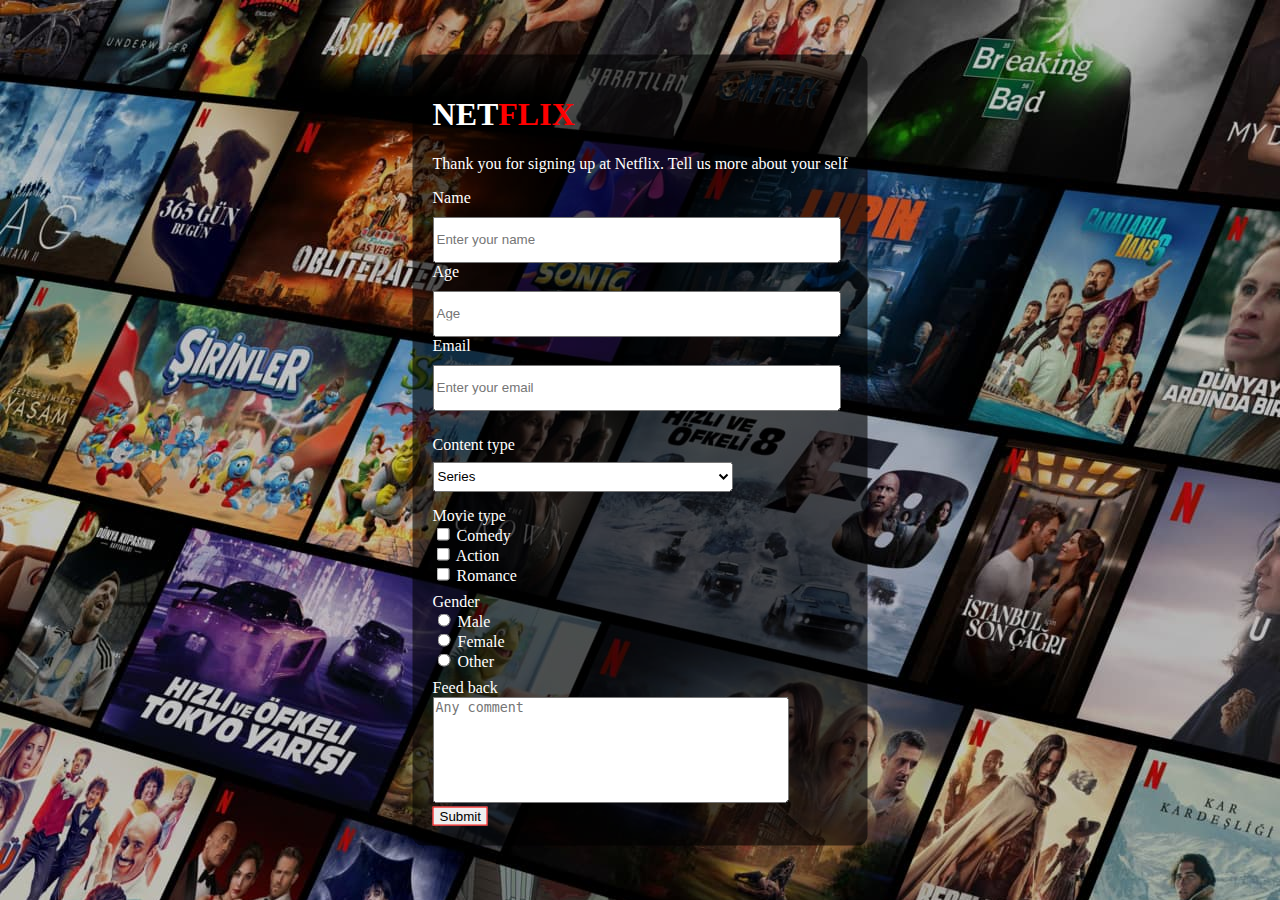
==== index.html @ 8dbcee12 "first commit" ====
<!DOCTYPE html>
<html lang="en">
<head>
    <meta charset="UTF-8">
    <meta name="viewport" content="width=device-width, initial-scale=1.0">
    <title>Netflix Signup</title>
    <link rel="stylesheet" href="style.css">
    <link rel="shortcut icon" href="./netflixlogo.0.0.1466448626.jfif" type="image/x-icon">
</head>
<body>
    <div class="content">
        <h1>NET<span style="color: red; font-family: 'Times New Roman', Times, serif;">FLIX</span></h1>

        <p class="p-element">
        Thank you for signing up at Netflix. Tell us more about your self
        </p>
    
    
    <form>
        <div class="container">
            <label for="name">Name</label><br>
            <input type="text" id="name" name="name" required placeholder="Enter your name"><br>
            <label for="age">Age</label><br>
            <input type="number" id="age" name="age" min="1"required placeholder="Age"><br>
            <label for="email">Email</label><br>
            <input type="email" id="email" name="email" required placeholder="Enter your email"><br>
        </div> 
    <div class="content-type"> 
            <label for="content-type">Content type</label><br>
        <select id="content-type" name="content-type" required>
            <option value="series">Series</option>
            <option value="movie">Movie</option>
        </select><br>
    </div>
    <div class="movie">
        <label for="movie-type">Movie type</label><br>
        <input type="checkbox" id="movie-type1">
        <label for="movie-type1">Comedy</label><br>
        <input type="checkbox" id="movie-type2">
        <label for="movie-type2">Action</label><br>
        <input type="checkbox" id="movie-type3">
        <label for="movie-type3">Romance</label>
    </div>
        <br>
        <div class="gender">
            <label for="gender">Gender</label>
            <br>
            <input type="radio" id="gender0" name="cinsiyet">
            <label for="gender0">Male</label>
            <br>
            <input type="radio" id="gender1" name="cinsiyet">
            <label for="gender1">Female</label>
            <br>
            <input type="radio" id="gender2" name="cinsiyet">
            <label for="gender2">Other</label>
            <br>
        </div>
        
        
        
        <br>
        
        
        <div class="feedback">
            <label for="yorum">Feed back</label> <br>
            <textarea name="girilen_yorum" id="yorum" placeholder="Any comment"></textarea>
        </div>
        <br>
        <input type="submit" value="Submit" id="yorum2">
    </form>

</body>
</html>
---- style.css ----
body{
    background-image: url(./background_image.jpg);
}


.content {
    /* border: 2px solid rgb(13, 0, 255); */
    position: absolute;
    top: 50%;
    left: 50%;
    transform: translate(-50%, -50%);
    background-color: rgba(0, 0, 0, 0.596);
    padding: 20px;
    /* text-align: center; */
    border-radius: 10px;
    color: white;
    
}
.movie{
    /* border: 1px solid red; */
    display: inline-block;
    margin-top: 15px;
}
#name{
    width: 400px;
    height: 40px;
    margin-top: 10px;
}
#age{
    width: 400px;
    height: 40px;
    margin-top: 10px;
}
#email{
    width: 400px;
    height: 40px;
    margin-top: 10px;
}

#content-type{
    width: 300px;
    height: 30px;
    margin-top: 8px;
}
.content-type{
    margin-top: 25px;
}

.gender{
    display: inline-block;
    /* border: 1px solid red; */
    margin-top: 8px;
}
.feedback{
    display: inline-block;
    /* border: 1px solid green; */
    margin-top: 8px;
}
#yorum{
    width: 350px;
    height: 100px;
    resize: none;
}

#yorum2{
    border: 1px solid red;
}
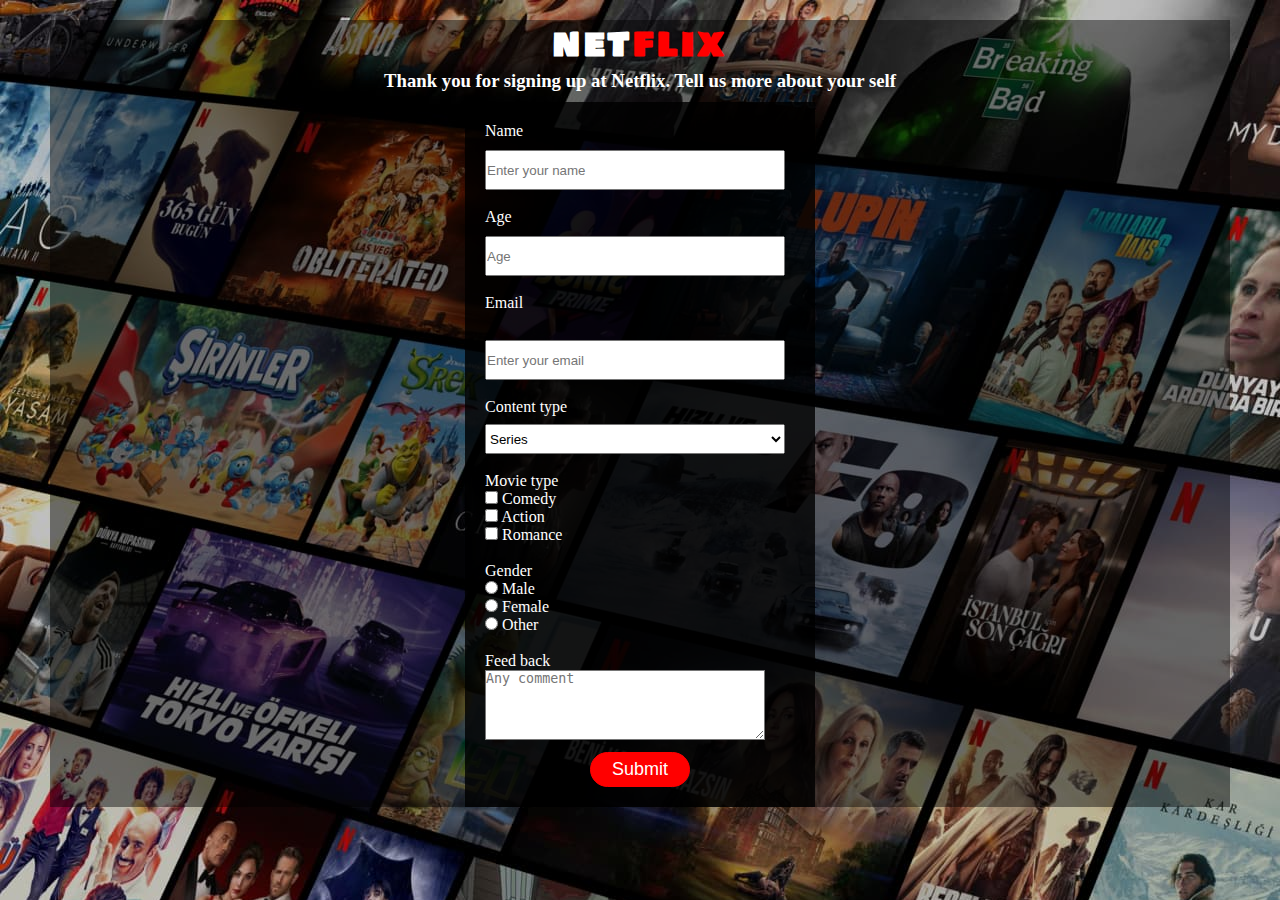
==== commit aa8a1240: "updated" ====
--- a/index.html
+++ b/index.html
@@ -5,44 +5,51 @@
     <meta name="viewport" content="width=device-width, initial-scale=1.0">
     <title>Netflix Signup</title>
     <link rel="stylesheet" href="style.css">
-    <link rel="shortcut icon" href="./netflixlogo.0.0.1466448626.jfif" type="image/x-icon">
+    <link rel="shortcut icon" href="./img/netflixlogo.0.0.1466448626.jfif" type="image/x-icon">
+    <link rel="preconnect" href="https://fonts.googleapis.com%22%3E/
+    <link rel="preconnect" href="https://fonts.gstatic.com/" crossorigin>
+    <link href="https://fonts.googleapis.com/css2?family=Bowlby+One+SC&display=swap" rel="stylesheet">
 </head>
 <body>
-    <div class="content">
-        <h1>NET<span style="color: red; font-family: 'Times New Roman', Times, serif;">FLIX</span></h1>
-
-        <p class="p-element">
+    <form action="./result.html" method="get"></form>
+        <div class="content">
+        <h1 style="font-family: 'Bowlby One SC', sans-serif; text-align: center; font-variant: small-caps; color: white; font-variant: small-caps; letter-spacing: 4px;">NET<span style="color: red;">FLIX</span></h1>
+        <h3 class="p-element">
         Thank you for signing up at Netflix. Tell us more about your self
-        </p>
-    
-    
-    <form>
+        </h3>
+   
         <div class="container">
+            
+        <form>
             <label for="name">Name</label><br>
-            <input type="text" id="name" name="name" required placeholder="Enter your name"><br>
+            <input type="text" id="name" name="name" required placeholder="Enter your name">
+            <br><br>
             <label for="age">Age</label><br>
-            <input type="number" id="age" name="age" min="1"required placeholder="Age"><br>
-            <label for="email">Email</label><br>
-            <input type="email" id="email" name="email" required placeholder="Enter your email"><br>
-        </div> 
-    <div class="content-type"> 
+            <input type="number" id="age" name="age" min="1"required placeholder="Age">
+            <br><br>
+            <label for="email">Email</label>
+            <br><br>
+            <input type="email" id="email" name="email" required placeholder="Enter your email"><br><br>
+         
+    <!-- <div class="content-type">  -->
             <label for="content-type">Content type</label><br>
         <select id="content-type" name="content-type" required>
             <option value="series">Series</option>
             <option value="movie">Movie</option>
         </select><br>
-    </div>
-    <div class="movie">
+    <!-- </div> -->
+    <br>
+    <!-- <div class="movie"> -->
         <label for="movie-type">Movie type</label><br>
         <input type="checkbox" id="movie-type1">
         <label for="movie-type1">Comedy</label><br>
         <input type="checkbox" id="movie-type2">
         <label for="movie-type2">Action</label><br>
         <input type="checkbox" id="movie-type3">
-        <label for="movie-type3">Romance</label>
-    </div>
+        <label for="movie-type3">Romance</label><br>
+    <!-- </div> -->
         <br>
-        <div class="gender">
+        <!-- <div class="gender"> -->
             <label for="gender">Gender</label>
             <br>
             <input type="radio" id="gender0" name="cinsiyet">
@@ -54,20 +61,16 @@
             <input type="radio" id="gender2" name="cinsiyet">
             <label for="gender2">Other</label>
             <br>
-        </div>
-        
-        
-        
+        <!-- </div> -->
         <br>
-        
-        
-        <div class="feedback">
+        <!-- <div class="feedback"> -->
             <label for="yorum">Feed back</label> <br>
-            <textarea name="girilen_yorum" id="yorum" placeholder="Any comment"></textarea>
-        </div>
+            <textarea name="girilen_yorum" id="yorum" placeholder="Any comment" rows="45" cols="15"></textarea>
+        <!-- </div> -->
         <br>
-        <input type="submit" value="Submit" id="yorum2">
+        <div id="yorum4"><input type="submit" value="Submit"></div>  
     </form>
-
+    </div>
+    </div>
 </body>
 </html>--- a/style.css
+++ b/style.css
@@ -1,38 +1,103 @@
 body{
-    background-image: url(./background_image.jpg);
+    background-image: url(./img/background_image.jpg);
+}
+*{
+    box-sizing: border-box;
+    margin: 0;
+    padding: 0;
+}
+.content{ 
+    /* border: 2px solid green; */
+    margin: 20px 50px 10px;
+    background-color: rgba(0, 0, 0, 0.445);
+    
 }
 
+.p-element{
+    text-align: center;
+    color: white;
+}
 
-.content {
-    /* border: 2px solid rgb(13, 0, 255); */
-    position: absolute;
-    top: 50%;
-    left: 50%;
-    transform: translate(-50%, -50%);
-    background-color: rgba(0, 0, 0, 0.596);
+.container{
+    width: 350px;
+    height: auto;
+    margin: auto;
+    background-color: rgba(0, 0, 0, 0.811);
     padding: 20px;
-    /* text-align: center; */
-    border-radius: 10px;
+    margin-top: 10px;
     color: white;
+}
+/* .content-type{
+    width: 500px;
+    height: auto;
+    margin: auto;
+}
+.movie{
+    width: 500px;
+    height: auto;
+    margin: auto;
+}
+.gender{
+    width: 500px;
+    height: auto;
+    margin: auto;
+}
+.feedback{
+    width: 500px;
+    height: auto;
+    margin: auto;
+} */
+#yorum{
+    width: 280px;
+    height: 70px;
+    background-color: white;
+}
+#yorum4{
+    border: 1px solid red;
+    width: 100px;
+    height: 35px;
+    border-radius: 40px;
+    margin: auto;
+    background-color: red;
+    color: white;
+    display: flex;
+    justify-content: center;
+    align-items: center;
+    margin-top: 8px;
+}
+/* submit butonu icin */
+div#yorum4 input{ 
+    background-color: red;
+    width: 120px;
+    height: 30px;
+    border-radius: 40px;
+    color: white;
+    border: none;
+    border-style: none;
+    font-size: large;
+
+}
+/* div{
+    /* border: 2px solid green;
+} */
+/* .saydam {
+    border: 2px solid red;
+} */
+
+#name{
+    width: 300px;
+    height: 40px;
+    margin-top: 10px;
     
 }
-.movie{
-    /* border: 1px solid red; */
-    display: inline-block;
-    margin-top: 15px;
-}
-#name{
-    width: 400px;
-    height: 40px;
-    margin-top: 10px;
-}
+
 #age{
-    width: 400px;
+    width: 300px;
     height: 40px;
     margin-top: 10px;
 }
 #email{
-    width: 400px;
+    width: 300px;
     height: 40px;
     margin-top: 10px;
 }
@@ -42,26 +107,3 @@
     height: 30px;
     margin-top: 8px;
 }
-.content-type{
-    margin-top: 25px;
-}
-
-.gender{
-    display: inline-block;
-    /* border: 1px solid red; */
-    margin-top: 8px;
-}
-.feedback{
-    display: inline-block;
-    /* border: 1px solid green; */
-    margin-top: 8px;
-}
-#yorum{
-    width: 350px;
-    height: 100px;
-    resize: none;
-}
-
-#yorum2{
-    border: 1px solid red;
-}
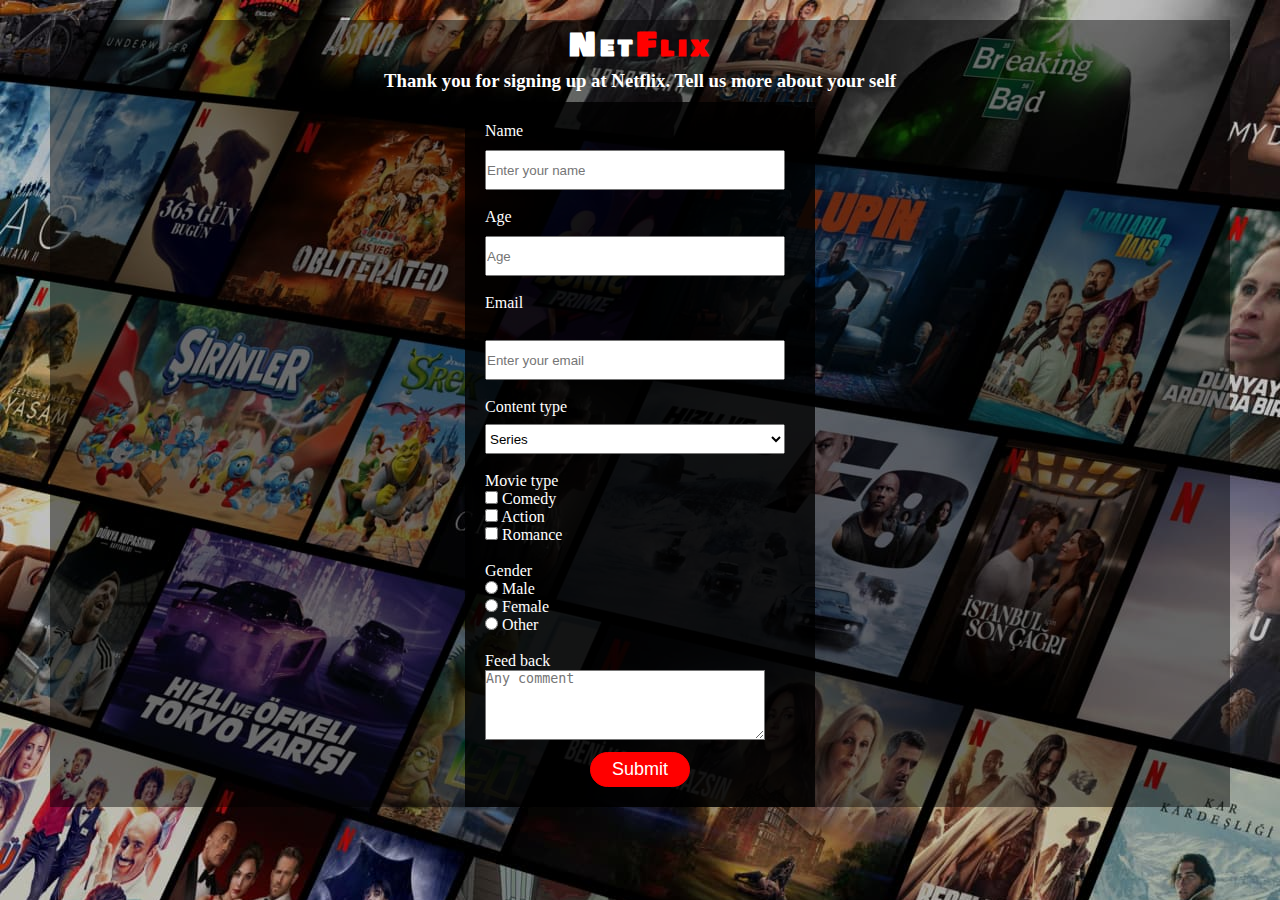
==== commit 7715f771: "updated" ====
--- a/index.html
+++ b/index.html
@@ -11,66 +11,74 @@
     <link href="https://fonts.googleapis.com/css2?family=Bowlby+One+SC&display=swap" rel="stylesheet">
 </head>
 <body>
+    <form action="./result.html" method="get">
+
+
+    <!-- Heading -->
     <form action="./result.html" method="get"></form>
-        <div class="content">
-        <h1 style="font-family: 'Bowlby One SC', sans-serif; text-align: center; font-variant: small-caps; color: white; font-variant: small-caps; letter-spacing: 4px;">NET<span style="color: red;">FLIX</span></h1>
+
+    <div class="content">
+        <h1 style="font-family: 'Bowlby One SC', sans-serif; text-align: center; font-variant: small-caps; color: white; font-variant: small-caps; letter-spacing: 4px;">Net<span style="color: red;">Flix</span></h1>
         <h3 class="p-element">
         Thank you for signing up at Netflix. Tell us more about your self
         </h3>
    
         <div class="container">
             
-        <form>
-            <label for="name">Name</label><br>
-            <input type="text" id="name" name="name" required placeholder="Enter your name">
-            <br><br>
-            <label for="age">Age</label><br>
-            <input type="number" id="age" name="age" min="1"required placeholder="Age">
-            <br><br>
-            <label for="email">Email</label>
-            <br><br>
-            <input type="email" id="email" name="email" required placeholder="Enter your email"><br><br>
+            <form>
+                <!-- Personal Informations -->
+                <label for="name">Name</label><br>
+                <input type="text" id="name" name="name" required placeholder="Enter your name">
+                <br><br>
+                <label for="age">Age</label><br>
+                <input type="number" id="age" name="age" min="1"required placeholder="Age">
+                <br><br>
+                <label for="email">Email</label>
+                <br><br>
+                <input type="email" id="email" name="email" required placeholder="Enter your email"><br><br>
          
-    <!-- <div class="content-type">  -->
-            <label for="content-type">Content type</label><br>
-        <select id="content-type" name="content-type" required>
-            <option value="series">Series</option>
-            <option value="movie">Movie</option>
-        </select><br>
-    <!-- </div> -->
-    <br>
-    <!-- <div class="movie"> -->
-        <label for="movie-type">Movie type</label><br>
-        <input type="checkbox" id="movie-type1">
-        <label for="movie-type1">Comedy</label><br>
-        <input type="checkbox" id="movie-type2">
-        <label for="movie-type2">Action</label><br>
-        <input type="checkbox" id="movie-type3">
-        <label for="movie-type3">Romance</label><br>
-    <!-- </div> -->
-        <br>
-        <!-- <div class="gender"> -->
-            <label for="gender">Gender</label>
-            <br>
-            <input type="radio" id="gender0" name="cinsiyet">
-            <label for="gender0">Male</label>
-            <br>
-            <input type="radio" id="gender1" name="cinsiyet">
-            <label for="gender1">Female</label>
-            <br>
-            <input type="radio" id="gender2" name="cinsiyet">
-            <label for="gender2">Other</label>
-            <br>
-        <!-- </div> -->
-        <br>
-        <!-- <div class="feedback"> -->
-            <label for="yorum">Feed back</label> <br>
-            <textarea name="girilen_yorum" id="yorum" placeholder="Any comment" rows="45" cols="15"></textarea>
-        <!-- </div> -->
-        <br>
-        <div id="yorum4"><input type="submit" value="Submit"></div>  
-    </form>
-    </div>
+            
+
+                <!-- Contents -->
+                <label for="content-type">Content type</label><br>
+                <select id="content-type" name="content-type" required>
+                    <option value="series">Series</option>
+                    <option value="movie">Movie</option>
+                </select><br>
+   
+                <br>
+                <!-- Movie Types -->
+                <label for="movie-type">Movie type</label><br>
+                <input type="checkbox" id="movie-type1">
+                <label for="movie-type1">Comedy</label><br>
+                <input type="checkbox" id="movie-type2">
+                <label for="movie-type2">Action</label><br>
+                <input type="checkbox" id="movie-type3">
+                <label for="movie-type3">Romance</label><br>
+    
+                <br>
+                <!-- Genders -->
+                <label for="gender">Gender</label>
+                <br>
+                <input type="radio" id="gender0" name="cinsiyet">
+                <label for="gender0">Male</label>
+                <br>
+                <input type="radio" id="gender1" name="cinsiyet">
+                <label for="gender1">Female</label>
+                <br>
+                <input type="radio" id="gender2" name="cinsiyet">
+                <label for="gender2">Other</label>
+                <br>
+        
+                <br>
+                <!-- Feedbacks and submit buttons -->
+                <label for="yorum">Feed back</label> <br>
+                <textarea name="girilen_yorum" id="yorum" placeholder="Any comment" rows="45" cols="15"></textarea>
+        
+                <br>
+                <div id="yorum4"><input type="submit" value="Submit"></div>  
+            </form>
+        </div>
     </div>
 </body>
 </html>